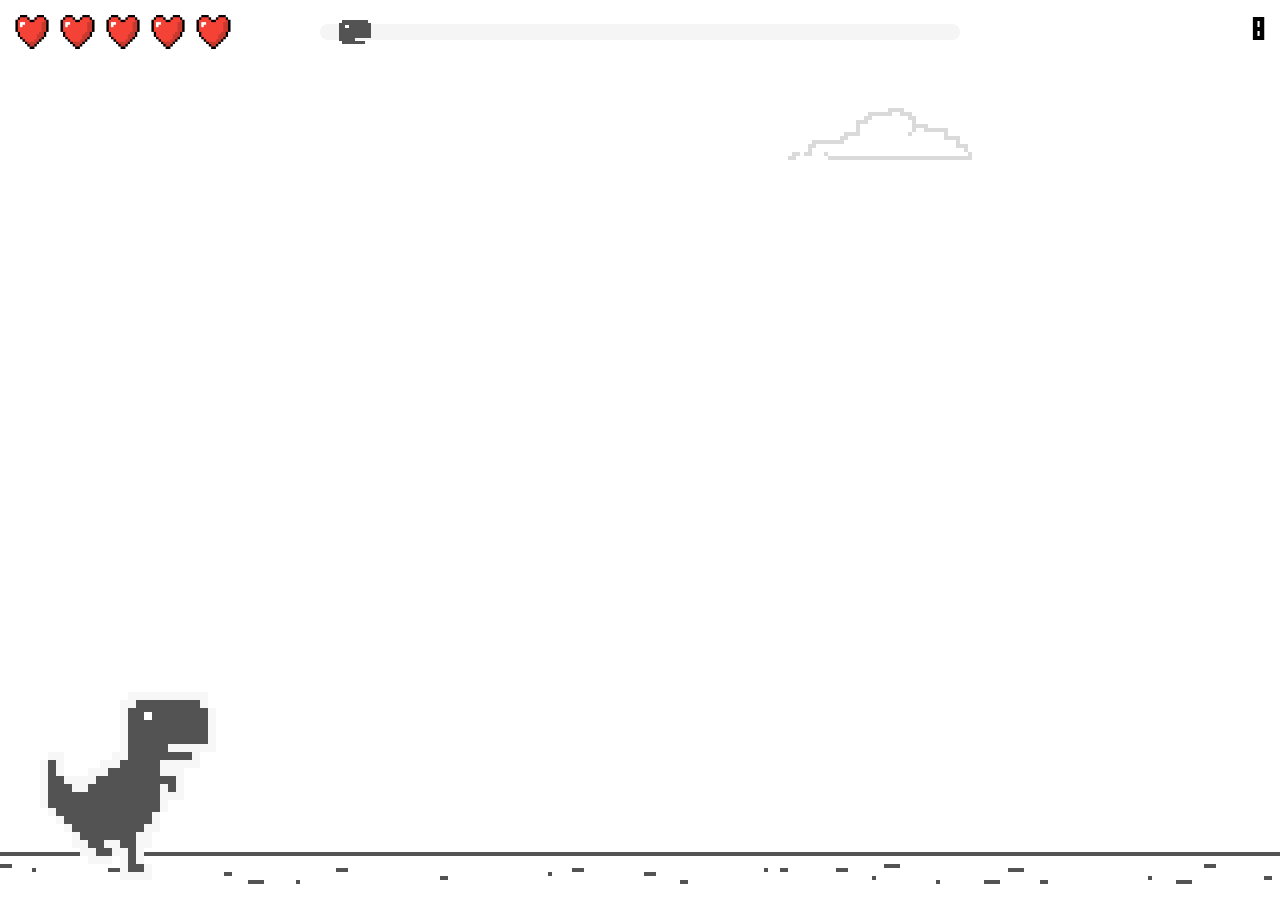
==== game.html @ dd0488b1 "mostly finished the home/help screen and worked a little bit on the levels" ====
<!DOCTYPE html>
<html lang="en">
<head>
    <meta charset="UTF-8">
    <meta name="viewport" content="width=device-width, initial-scale=1.0">
    <title>Chrome Dino</title>

    <link rel="stylesheet" href="styles/game.css">
</head>
<body>
    <canvas id="canvas"></canvas>

    <div class="player-info">
        <div id="health">
            <img src="/images/heart.png" alt="heart">
            <img src="/images/heart.png" alt="heart">
            <img src="/images/heart.png" alt="heart">
            <img src="/images/heart.png" alt="heart">
            <img src="/images/heart.png" alt="heart">
        </div>
        <div id="progress">
            <img src="images/head_1.png" alt="head" id="progress-head">
        </div>
        <p id="distance">(╯ಠ益ಠ)╯︵ ┻━┻ ... NOW LOADING</p>
    </div>
    

    <script>
        // screen dimensions that factor the device pixel ratio.
        function screen_fix_size() {
            screenWidth = (window.devicePixelRatio * canvas.clientWidth) / 4;
            screenHeight = (window.devicePixelRatio * canvas.clientHeight) / 4;
        }

        let screenHeight;
        let screenWidth;

        screen_fix_size();
    </script>

    <script src="scripts/player.js"></script>
    <script src="scripts/game.js"></script>
    <script src="scripts/canvas.js"></script>
</body>
</html>
---- styles/game.css ----
@font-face {
  font-family: 'pixel';
  src:  url('../fonts/pixel.ttf') format('truetype')
}

*, *::before, *::after {
    box-sizing: border-box;
    margin: 0;
    padding: 0;

    font-family: "pixel";
    font-size: 18px;
}

body {
    overflow: hidden;
    background-color: white;
    display: grid;
}

canvas {
    grid-row: 1/2;
    grid-column: 1/2;
    
    width: 100vw;
    height: 100vh;

    image-rendering: pixelated;
    image-rendering: crisp-edges;

    background-color: white;
}

.shake_animation {
    animation-name: shake;
    animation-duration: 0.5s;
}

@keyframes shake {
  0% { -webkit-transform: translate(2px, 1px) rotate(0deg); }
	10% { -webkit-transform: translate(-1px, -2px) rotate(-1deg); }
	20% { -webkit-transform: translate(-3px, 0px) rotate(1deg); }
	30% { -webkit-transform: translate(0px, 2px) rotate(0deg); }
	40% { -webkit-transform: translate(1px, -1px) rotate(1deg); }
	50% { -webkit-transform: translate(-1px, 2px) rotate(-1deg); }
	60% { -webkit-transform: translate(-3px, 1px) rotate(0deg); }
	70% { -webkit-transform: translate(2px, 1px) rotate(-1deg); }
	80% { -webkit-transform: translate(-1px, -1px) rotate(1deg); }
	90% { -webkit-transform: translate(2px, 2px) rotate(0deg); }
	100% { -webkit-transform: translate(1px, -2px) rotate(-1deg); }
}

.player-info {
    height: 5vw;
    grid-row: 1/2;
    grid-column: 1/2;
    z-index: 1;
    display: flex;
    justify-content: space-between;
    align-items: center;
    padding: 1vw;
}

#health {
    width: 20vw
}

#health img {
    width: 3vw;
}

#distance {
    width: 20vw;
    text-align: right;
}

#progress {
    width: 50vw;
    height: 1.25vw;
    border-radius: calc(1.25vw / 2);
    background-color: whitesmoke;
    display: flex;
    align-items: center;
}

#progress-head {
    image-rendering: pixelated;
    width: 2.5vw;
}
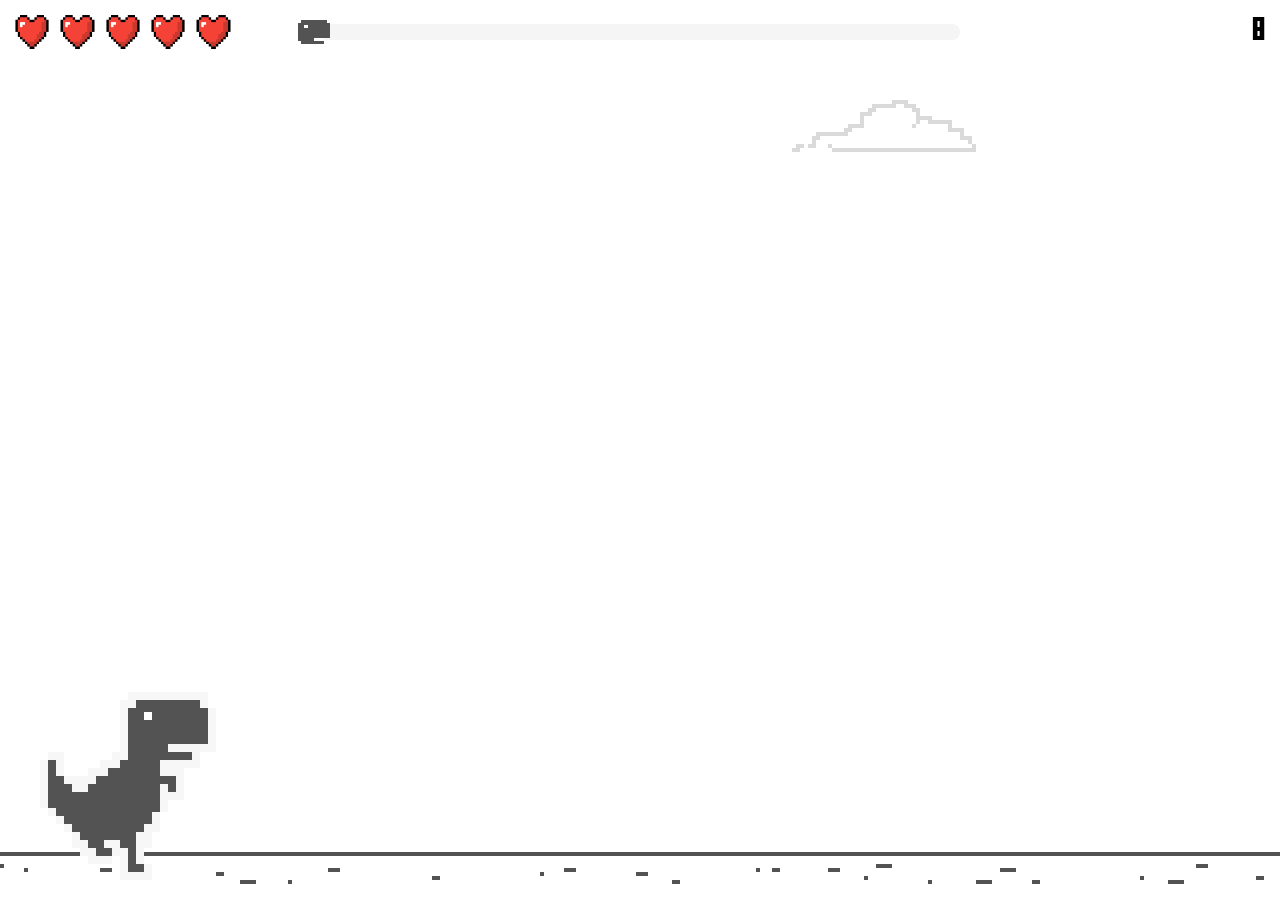
==== commit 273c6399: "Added a highscore system, may need to be tweaked once levels are added." ====
--- a/game.html
+++ b/game.html
@@ -38,6 +38,7 @@
         screen_fix_size();
     </script>
 
+    <script src="scripts/local.js"></script>
     <script src="scripts/player.js"></script>
     <script src="scripts/game.js"></script>
     <script src="scripts/canvas.js"></script>
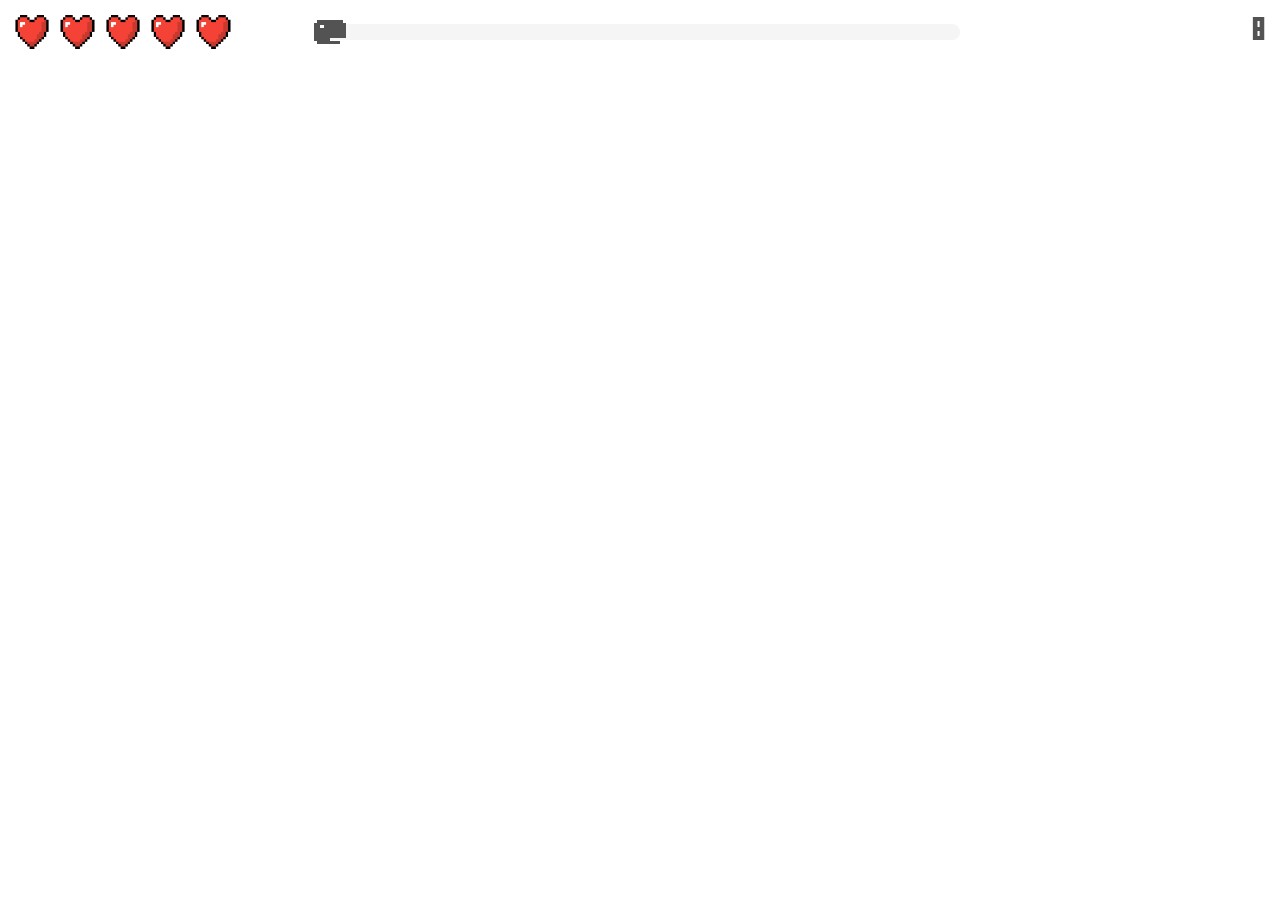
==== commit 6975205b: "Added a dark skin and renamed and moved the default skins" ====
--- a/game.html
+++ b/game.html
@@ -19,7 +19,7 @@
             <img src="/images/heart.png" alt="heart">
         </div>
         <div id="progress">
-            <img src="images/head_1.png" alt="head" id="progress-head">
+            <img src="images/default/head_1_default.png" alt="head" id="progress-head">
         </div>
         <p id="distance">(╯ಠ益ಠ)╯︵ ┻━┻ ... NOW LOADING</p>
     </div>
@@ -39,6 +39,7 @@
     </script>
 
     <script src="scripts/local.js"></script>
+    <script src="scripts/color.js"></script>
     <script src="scripts/player.js"></script>
     <script src="scripts/game.js"></script>
     <script src="scripts/canvas.js"></script>
--- a/styles/game.css
+++ b/styles/game.css
@@ -12,9 +12,14 @@
     font-size: 18px;
 }
 
+:root {
+    --base-color: #535353;
+    --text-color: #ffffff;
+}
+
 body {
     overflow: hidden;
-    background-color: white;
+    background-color: var(--text-color);
     display: grid;
 }
 
@@ -25,10 +30,11 @@
     width: 100vw;
     height: 100vh;
 
+    /* What is this about? */
     image-rendering: pixelated;
     image-rendering: crisp-edges;
 
-    background-color: white;
+    background-color: var(--text-color);
 }
 
 .shake_animation {
@@ -72,6 +78,7 @@
 #distance {
     width: 20vw;
     text-align: right;
+    color: var(--base-color);
 }
 
 #progress {
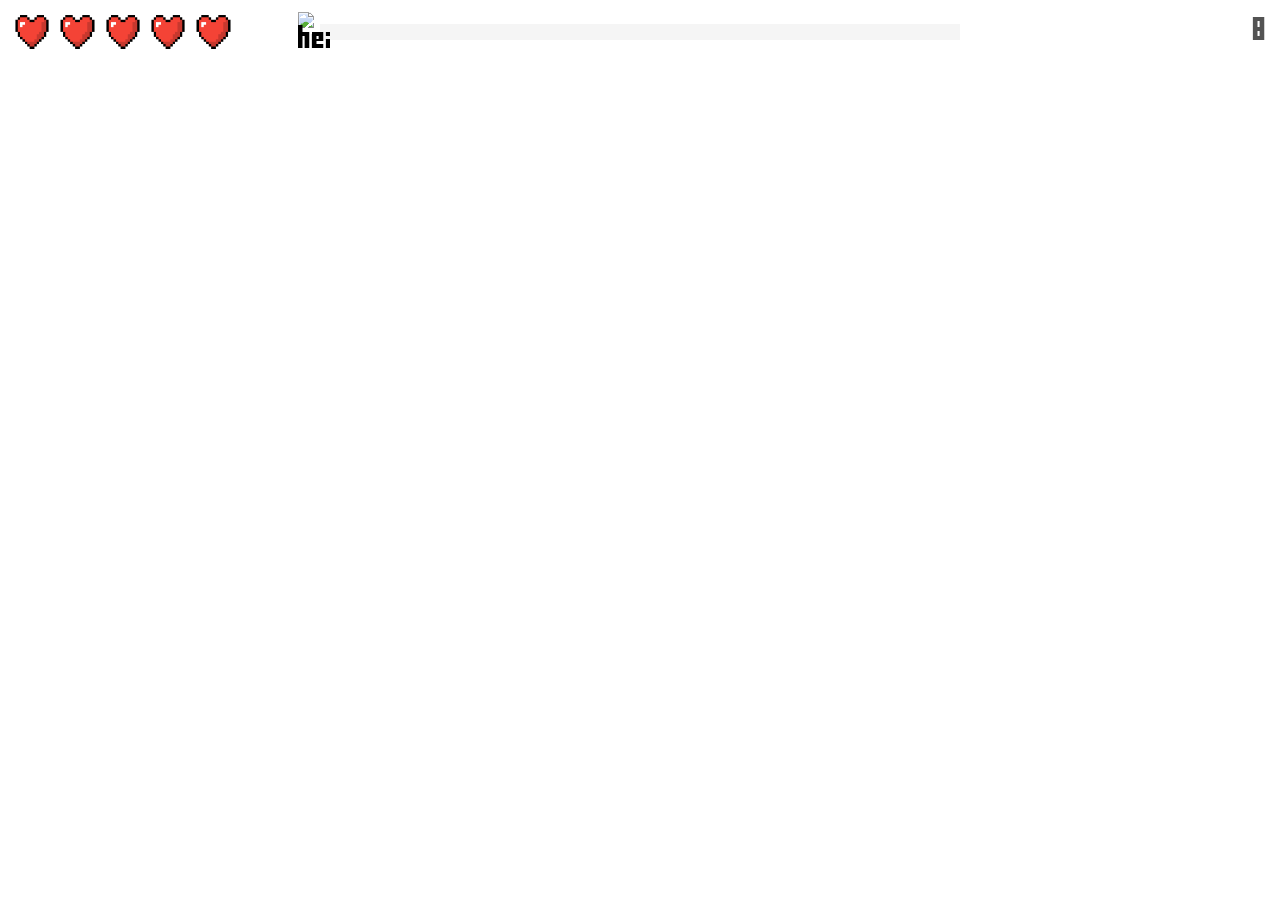
==== commit 92ec3203: "Added the ablity to make levels, now just to actually make them and impliment them" ====
--- a/game.html
+++ b/game.html
@@ -41,7 +41,9 @@
     <script src="scripts/local.js"></script>
     <script src="scripts/color.js"></script>
     <script src="scripts/player.js"></script>
+    <script src="scripts/objects.js"></script>
     <script src="scripts/game.js"></script>
+    <script src="scripts/levels.js"></script>
     <script src="scripts/canvas.js"></script>
 </body>
 </html>--- a/styles/game.css
+++ b/styles/game.css
@@ -84,7 +84,6 @@
 #progress {
     width: 50vw;
     height: 1.25vw;
-    border-radius: calc(1.25vw / 2);
     background-color: whitesmoke;
     display: flex;
     align-items: center;
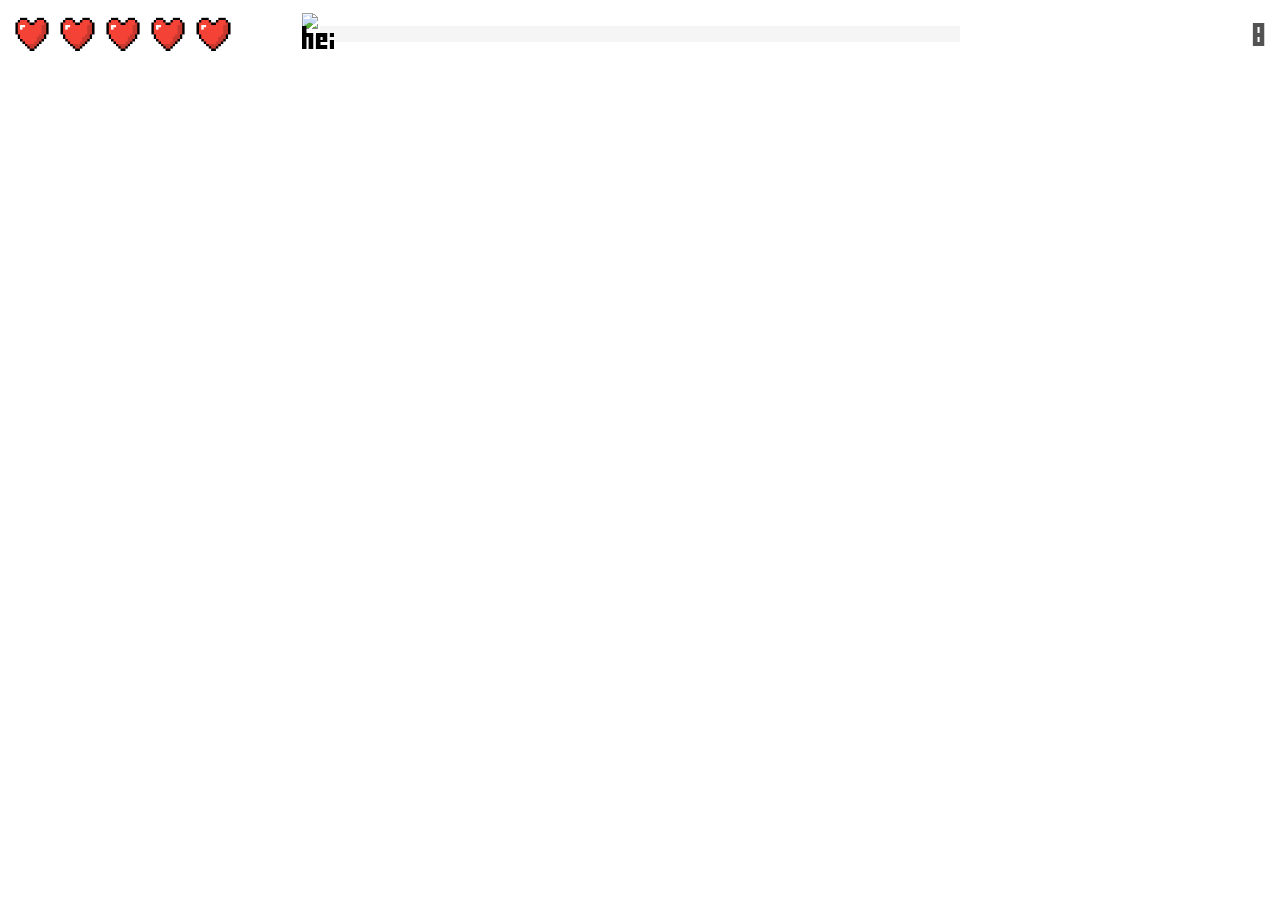
==== commit 142d8de3: "Added levels and skin collecting" ====
--- a/game.html
+++ b/game.html
@@ -18,8 +18,13 @@
             <img src="/images/heart.png" alt="heart">
             <img src="/images/heart.png" alt="heart">
         </div>
-        <div id="progress">
-            <img src="images/default/head_1_default.png" alt="head" id="progress-head">
+        <div class="progress-and-level-indicator">
+            <div id="progress">
+                <img src="images/default/head_1_default.png" alt="head" id="progress-head">
+            </div>
+            <div class="level-indicator">
+                <p id="level-indicator"></p>
+            </div>
         </div>
         <p id="distance">(╯ಠ益ಠ)╯︵ ┻━┻ ... NOW LOADING</p>
     </div>
--- a/styles/game.css
+++ b/styles/game.css
@@ -57,13 +57,13 @@
 }
 
 .player-info {
-    height: 5vw;
+    height: 30vh;
     grid-row: 1/2;
     grid-column: 1/2;
     z-index: 1;
     display: flex;
     justify-content: space-between;
-    align-items: center;
+    /* align-items: center; */
     padding: 1vw;
 }
 
@@ -75,13 +75,29 @@
     width: 3vw;
 }
 
+.progress-and-level-indicator .level-indicator{
+    padding: 5vw;
+    display: flex;
+    justify-content: center;
+    align-items: center;
+}
+
+.progress-and-level-indicator .level-indicator p {
+    font-size: 3vw;
+    color: var(--base-color)
+}
+
+
+
 #distance {
+    margin-top: 1vw;
     width: 20vw;
     text-align: right;
     color: var(--base-color);
 }
 
 #progress {
+    margin-top: 1vw;
     width: 50vw;
     height: 1.25vw;
     background-color: whitesmoke;
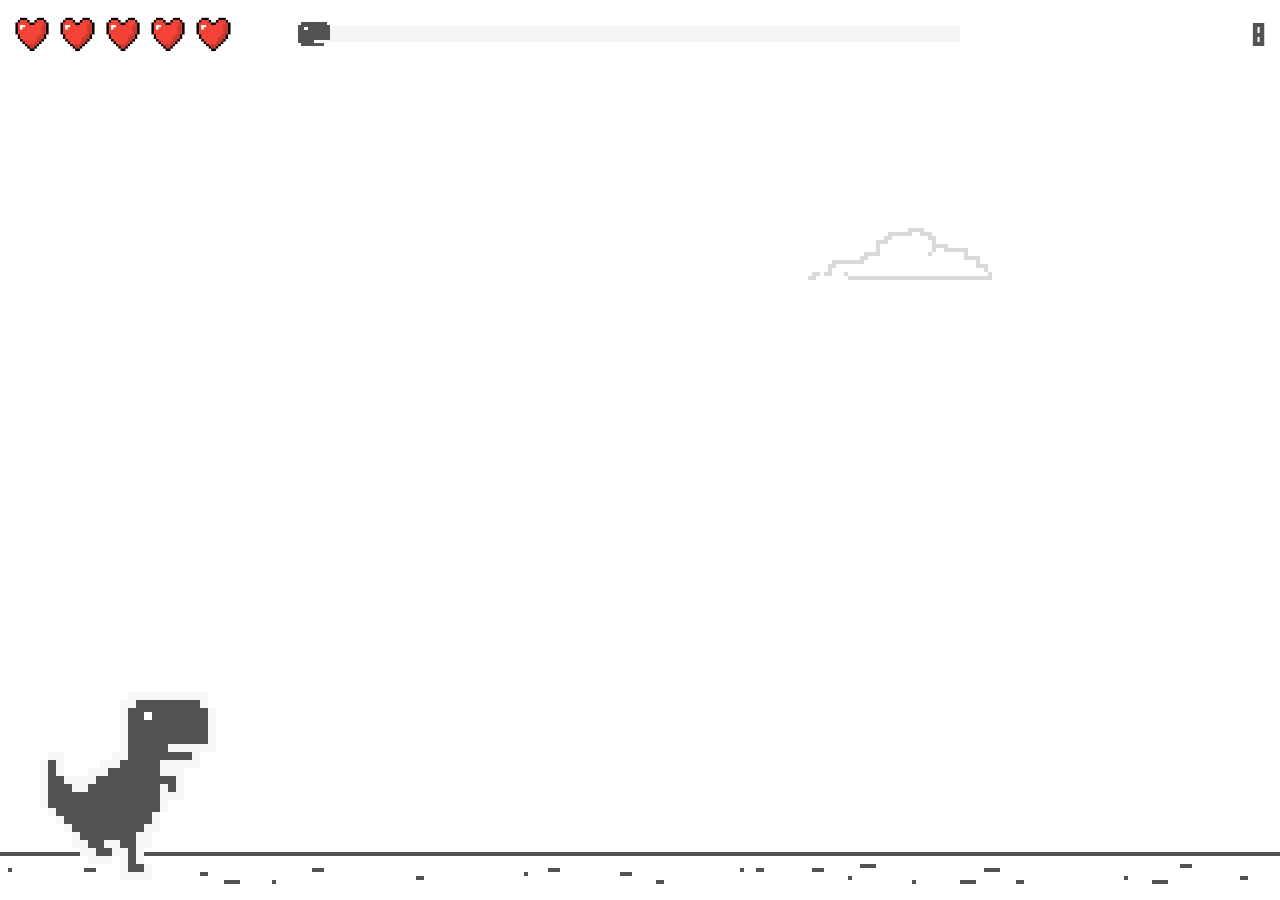
==== commit ae14e71b: "Beatified some code, still working on making it look better and actually adding levels this time aro" ====
--- a/game.html
+++ b/game.html
@@ -7,7 +7,7 @@
 
     <link rel="stylesheet" href="styles/game.css">
 </head>
-<body>
+<body id="body">
     <canvas id="canvas"></canvas>
 
     <div class="player-info">
@@ -46,7 +46,7 @@
     <script src="scripts/local.js"></script>
     <script src="scripts/color.js"></script>
     <script src="scripts/player.js"></script>
-    <script src="scripts/objects.js"></script>
+    <script src="scripts/obstacles.js"></script>
     <script src="scripts/game.js"></script>
     <script src="scripts/levels.js"></script>
     <script src="scripts/canvas.js"></script>
--- a/styles/game.css
+++ b/styles/game.css
@@ -76,15 +76,18 @@
 }
 
 .progress-and-level-indicator .level-indicator{
-    padding: 5vw;
+    padding: 3vw;
     display: flex;
     justify-content: center;
     align-items: center;
+
+    text-align: center;
 }
 
 .progress-and-level-indicator .level-indicator p {
     font-size: 3vw;
-    color: var(--base-color)
+    color: var(--base-color);
+    text-align: center;
 }
 
 
@@ -108,4 +111,43 @@
 #progress-head {
     image-rendering: pixelated;
     width: 2.5vw;
+}
+
+.death {
+    margin: 0;
+    position: absolute;
+    top: 0;
+    left: 0;
+    width: 100vw;
+    height: 100vh;
+    padding: 0;
+    
+    display: flex;
+    flex-direction: column;
+    justify-content: space-evenly;
+    align-items: center;
+
+    background-color: var(--base-color);
+    color: var(--text-color);
+}
+
+.death h1 {
+    font-size: 2em;
+    background-color: var(--base-color);
+    color: var(--text-color);
+}
+
+.death button {
+    padding: 10px;
+
+    transition: all 0.3s;
+
+    border: none;
+
+    background-color: var(--base-color);
+    color: var(--text-color);
+}
+
+.death button:hover {
+    transform: scale(1.1);
 }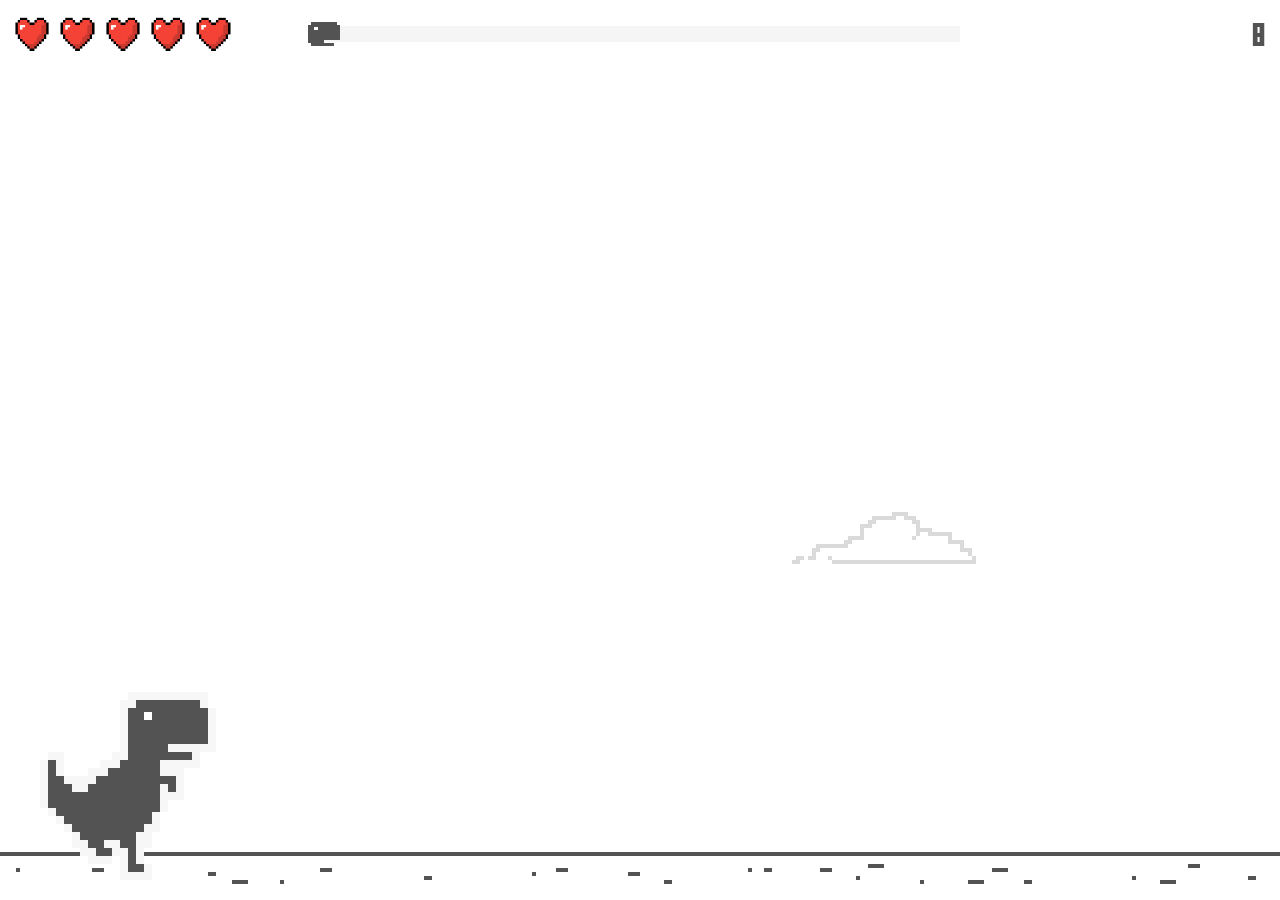
==== commit 85d382ac: "general updates" ====
--- a/game.html
+++ b/game.html
@@ -48,7 +48,7 @@
     <script src="scripts/player.js"></script>
     <script src="scripts/obstacles.js"></script>
     <script src="scripts/game.js"></script>
-    <script src="scripts/levels.js"></script>
+    <script src="scripts/challenges.js"></script>
     <script src="scripts/canvas.js"></script>
 </body>
 </html>--- a/styles/game.css
+++ b/styles/game.css
@@ -13,13 +13,13 @@
 }
 
 :root {
-    --base-color: #535353;
-    --text-color: #ffffff;
+    --primary-color: #535353;
+    --secondary-color: #ffffff;
 }
 
 body {
     overflow: hidden;
-    background-color: var(--text-color);
+    background-color: var(--primary-color);
     display: grid;
 }
 
@@ -34,7 +34,7 @@
     image-rendering: pixelated;
     image-rendering: crisp-edges;
 
-    background-color: var(--text-color);
+    background-color: var(--primary-color);
 }
 
 .shake_animation {
@@ -96,7 +96,7 @@
     margin-top: 1vw;
     width: 20vw;
     text-align: right;
-    color: var(--base-color);
+    color: var(--secondary-color);
 }
 
 #progress {
@@ -127,14 +127,14 @@
     justify-content: space-evenly;
     align-items: center;
 
-    background-color: var(--base-color);
-    color: var(--text-color);
+    background-color: var(--secondary-color);
+    color: var(--primary-color);
 }
 
 .death h1 {
     font-size: 2em;
-    background-color: var(--base-color);
-    color: var(--text-color);
+    background-color: var(--secondary-color);
+    color: var(--primary-color);
 }
 
 .death button {
@@ -144,8 +144,8 @@
 
     border: none;
 
-    background-color: var(--base-color);
-    color: var(--text-color);
+    background-color: var(--secondary-color);
+    color: var(--primary-color);
 }
 
 .death button:hover {
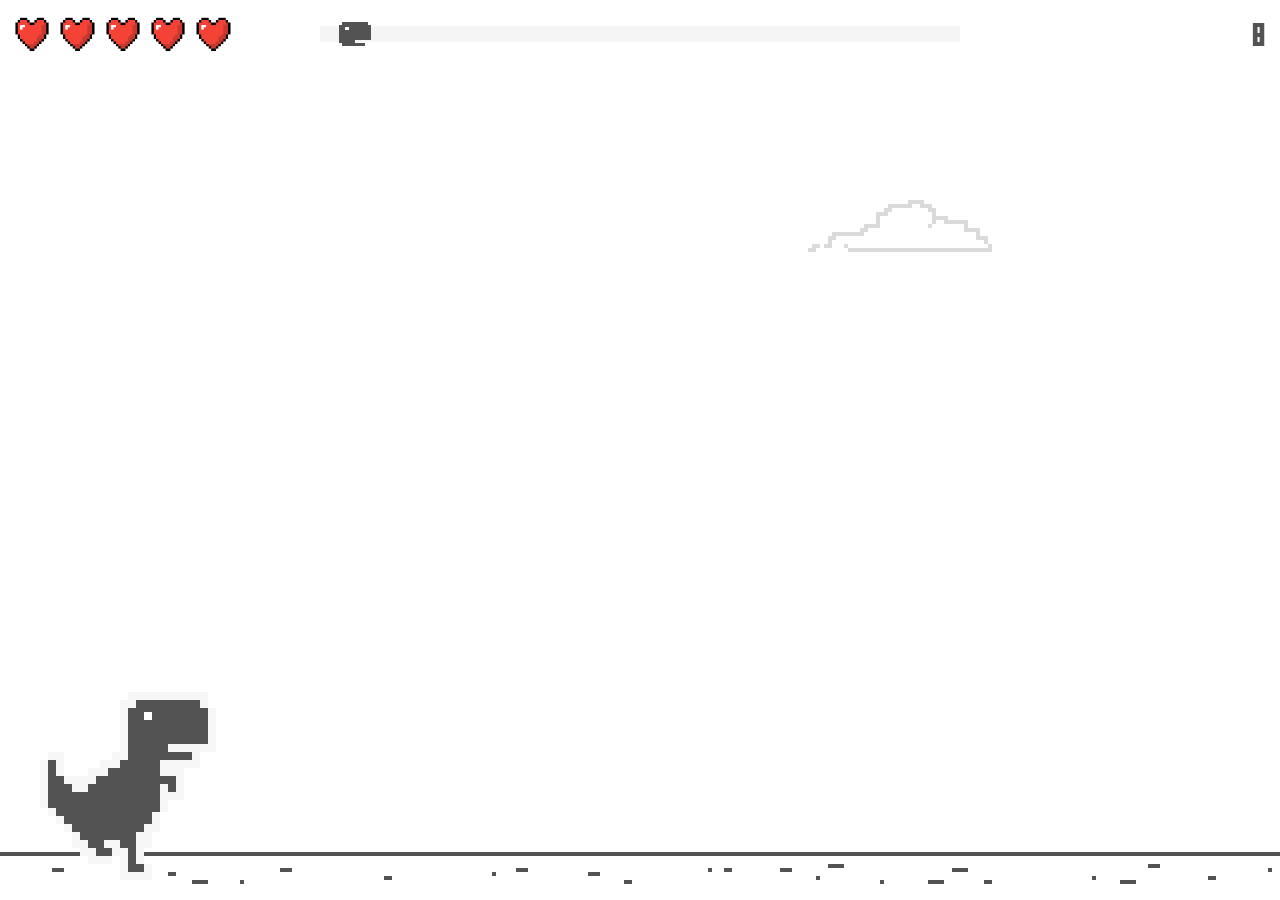
==== commit 3587de77: "Final commit before compitition" ====
--- a/game.html
+++ b/game.html
@@ -49,6 +49,7 @@
     <script src="scripts/obstacles.js"></script>
     <script src="scripts/game.js"></script>
     <script src="scripts/challenges.js"></script>
+    <script src="scripts/levels.js"></script>
     <script src="scripts/canvas.js"></script>
 </body>
 </html>--- a/styles/game.css
+++ b/styles/game.css
@@ -86,11 +86,9 @@
 
 .progress-and-level-indicator .level-indicator p {
     font-size: 3vw;
-    color: var(--base-color);
+    color: var(--secondary-color);
     text-align: center;
 }
-
-
 
 #distance {
     margin-top: 1vw;
@@ -143,6 +141,7 @@
     transition: all 0.3s;
 
     border: none;
+    outline: none;
 
     background-color: var(--secondary-color);
     color: var(--primary-color);
